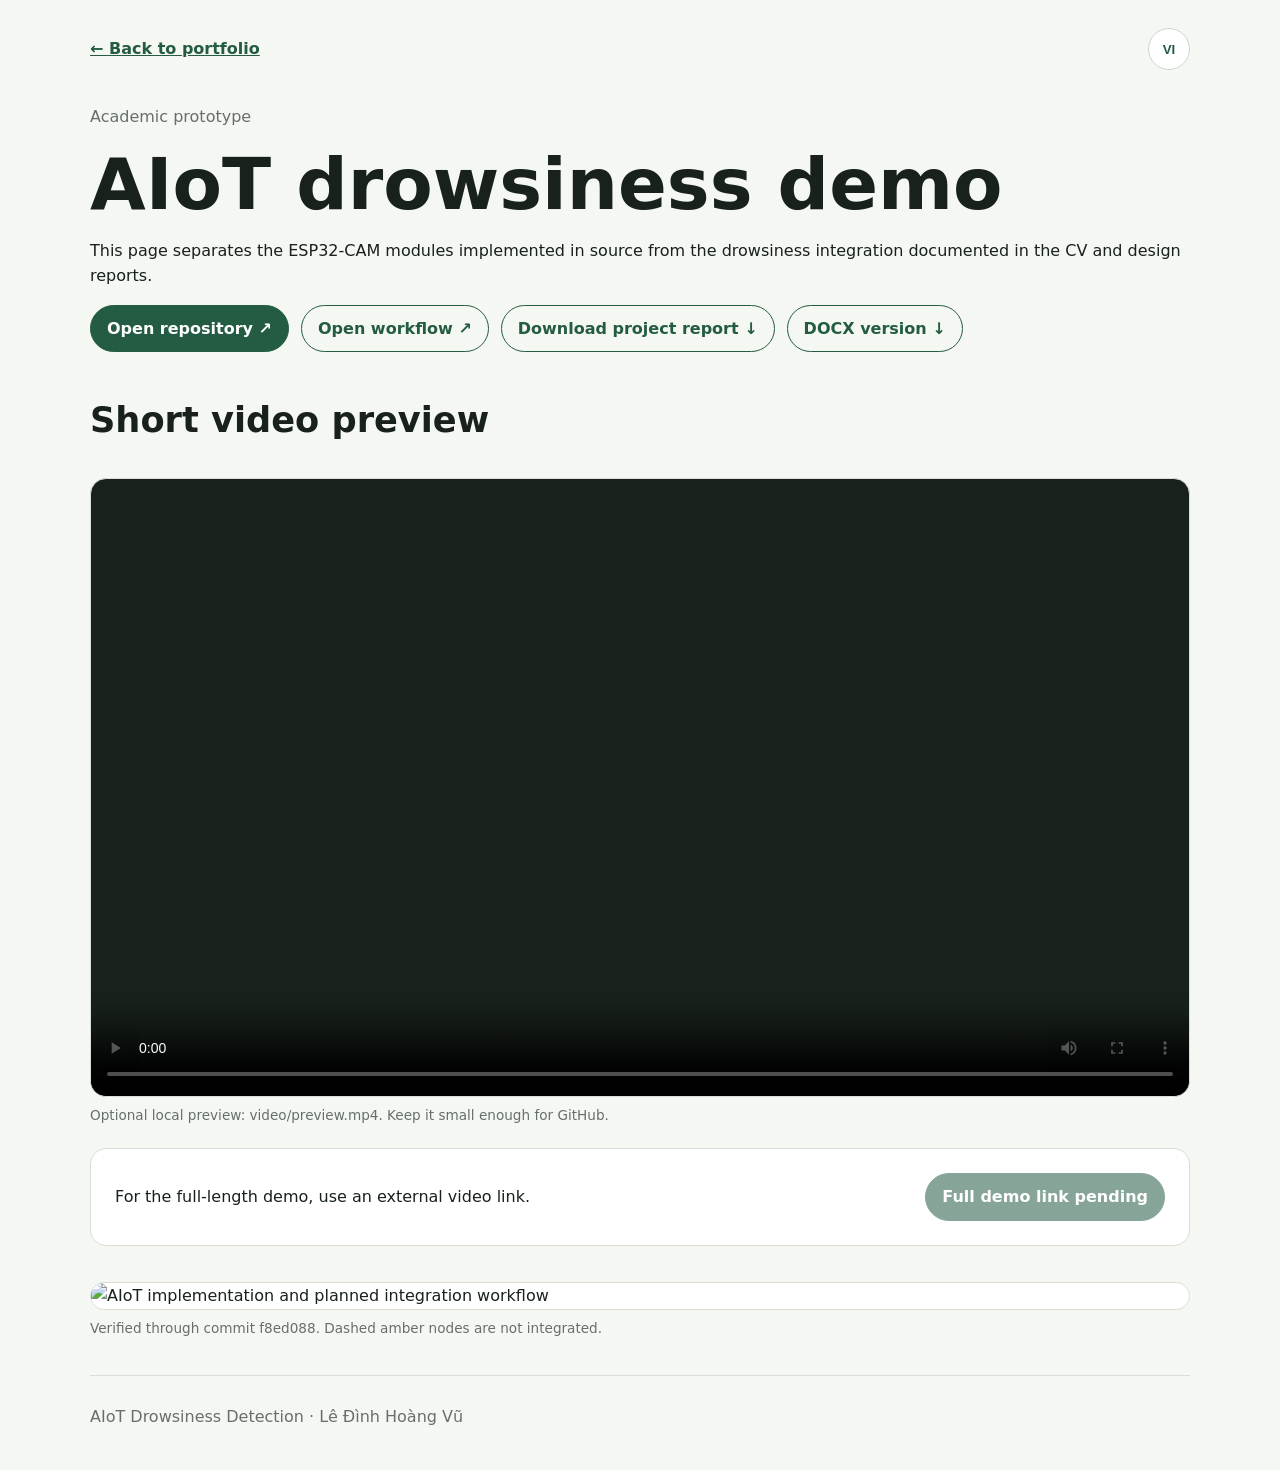
==== demos/aiot-drowsiness/index.html @ 01d28daa "fix: restore short demo previews" ====
<!doctype html>
<html lang="en">
<head><meta charset="utf-8"><meta name="viewport" content="width=device-width,initial-scale=1"><title>AIoT Drowsiness Demo</title><link rel="stylesheet" href="../styles.css"><script src="../script.js" defer></script></head>
<body data-title-en="AIoT Drowsiness Demo" data-title-vi="Demo AIoT phát hiện buồn ngủ">
<main class="shell">
  <div class="topbar"><a href="../../index.html#projects" data-en="← Back to portfolio" data-vi="← Về portfolio">← Back to portfolio</a><button class="language-toggle" type="button" aria-label="Switch to Vietnamese">VI</button></div>
  <header><p class="status" data-en="Academic prototype" data-vi="Nguyên mẫu học thuật">Academic prototype</p><h1>AIoT drowsiness demo</h1><p data-en="This page separates the ESP32-CAM modules implemented in source from the drowsiness integration documented in the CV and design reports." data-vi="Trang này phân biệt các mô-đun ESP32-CAM đã có mã nguồn với phần tích hợp phát hiện buồn ngủ chỉ được mô tả trong CV và báo cáo thiết kế.">This page separates the ESP32-CAM modules implemented in source from the drowsiness integration documented in the CV and design reports.</p><div class="actions"><a class="button primary" href="https://github.com/ldhv-04/SDEsp32" target="_blank" rel="noopener" data-en="Open repository ↗" data-vi="Mở mã nguồn ↗">Open repository ↗</a><a class="button" href="../../assets/images/projects/aiot-drowsiness-workflow.svg" target="_blank" data-en="Open workflow ↗" data-vi="Mở workflow ↗">Open workflow ↗</a><a class="button" href="reports/AIoT-Drowsiness-Project-Report.pdf" download data-en="Download project report ↓" data-vi="Tải báo cáo đồ án ↓">Download project report ↓</a><a class="button" href="reports/AIoT-Drowsiness-Project-Report.docx" download data-en="DOCX version ↓" data-vi="Bản DOCX ↓">DOCX version ↓</a></div></header>
  <section class="video-section"><h2 data-en="Short video preview" data-vi="Video ngắn xem trực tiếp">Short video preview</h2><video class="demo-video" controls preload="metadata" poster="../../assets/images/projects/aiot-drowsiness-workflow.svg"><source src="video/preview.mp4" type="video/mp4"></video><p class="video-help" data-en="Optional local preview: video/preview.mp4. Keep it small enough for GitHub." data-vi="Video ngắn tùy chọn: video/preview.mp4. Hãy giữ dung lượng phù hợp với GitHub.">Optional local preview: video/preview.mp4. Keep it small enough for GitHub.</p><div class="video-card"><p data-en="For the full-length demo, use an external video link." data-vi="Với video demo đầy đủ, hãy dùng đường dẫn video bên ngoài.">For the full-length demo, use an external video link.</p><a class="button primary" aria-disabled="true" data-en="Full demo link pending" data-vi="Đang chờ link demo đầy đủ">Full demo link pending</a></div></section>
  <figure><img src="../../assets/images/projects/aiot-drowsiness-workflow.svg" data-alt-en="AIoT implementation and planned integration workflow" data-alt-vi="Workflow triển khai và tích hợp dự kiến của AIoT" alt="AIoT implementation and planned integration workflow"><figcaption data-en="Verified through commit f8ed088. Dashed amber nodes are not integrated." data-vi="Đã xác minh đến commit f8ed088. Các node màu cam nét đứt chưa được tích hợp.">Verified through commit f8ed088. Dashed amber nodes are not integrated.</figcaption></figure>
  <footer>AIoT Drowsiness Detection · Lê Đình Hoàng Vũ</footer>
</main></body></html>
---- demos/styles.css ----
:root{color:#18211b;background:#f5f7f3;font:16px/1.6 system-ui,sans-serif}*{box-sizing:border-box}body{margin:0}.shell{width:min(1100px,calc(100% - 32px));margin:auto;padding:28px 0 40px}.topbar{display:flex;align-items:center;justify-content:space-between}.language-toggle{width:42px;height:42px;border:1px solid #cdd7cf;border-radius:50%;color:#245b43;background:#fff;cursor:pointer;font-weight:800}a{color:#245b43;font-weight:700}header{margin:34px 0 40px}.status{color:#667069}.actions{display:flex;flex-wrap:wrap;gap:12px}.button{padding:10px 16px;border:1px solid #245b43;border-radius:999px;text-decoration:none}.primary{color:#fff;background:#245b43}.button[aria-disabled=true]{pointer-events:none;opacity:.55}figure,.video-section{margin:36px 0}img,.demo-video{display:block;width:100%;border:1px solid #d9dfd8;border-radius:16px;background:#fff}.demo-video{aspect-ratio:16/9;background:#18211b}.video-card{display:flex;align-items:center;justify-content:space-between;gap:24px;margin-top:22px;padding:24px;border:1px solid #d9dfd8;border-radius:16px;background:#fff}.video-card p{margin:0}.video-help,figcaption{margin-top:8px;color:#667069;font-size:.85rem}.note{padding:20px;border-left:4px solid #245b43;background:#fff}h1{font-size:clamp(2.2rem,6vw,4.5rem);line-height:1;margin:18px 0}h2{font-size:clamp(1.5rem,3vw,2.2rem)}footer{padding-top:28px;border-top:1px solid #d9dfd8;color:#667069}@media(max-width:600px){.video-card{align-items:flex-start;flex-direction:column}}
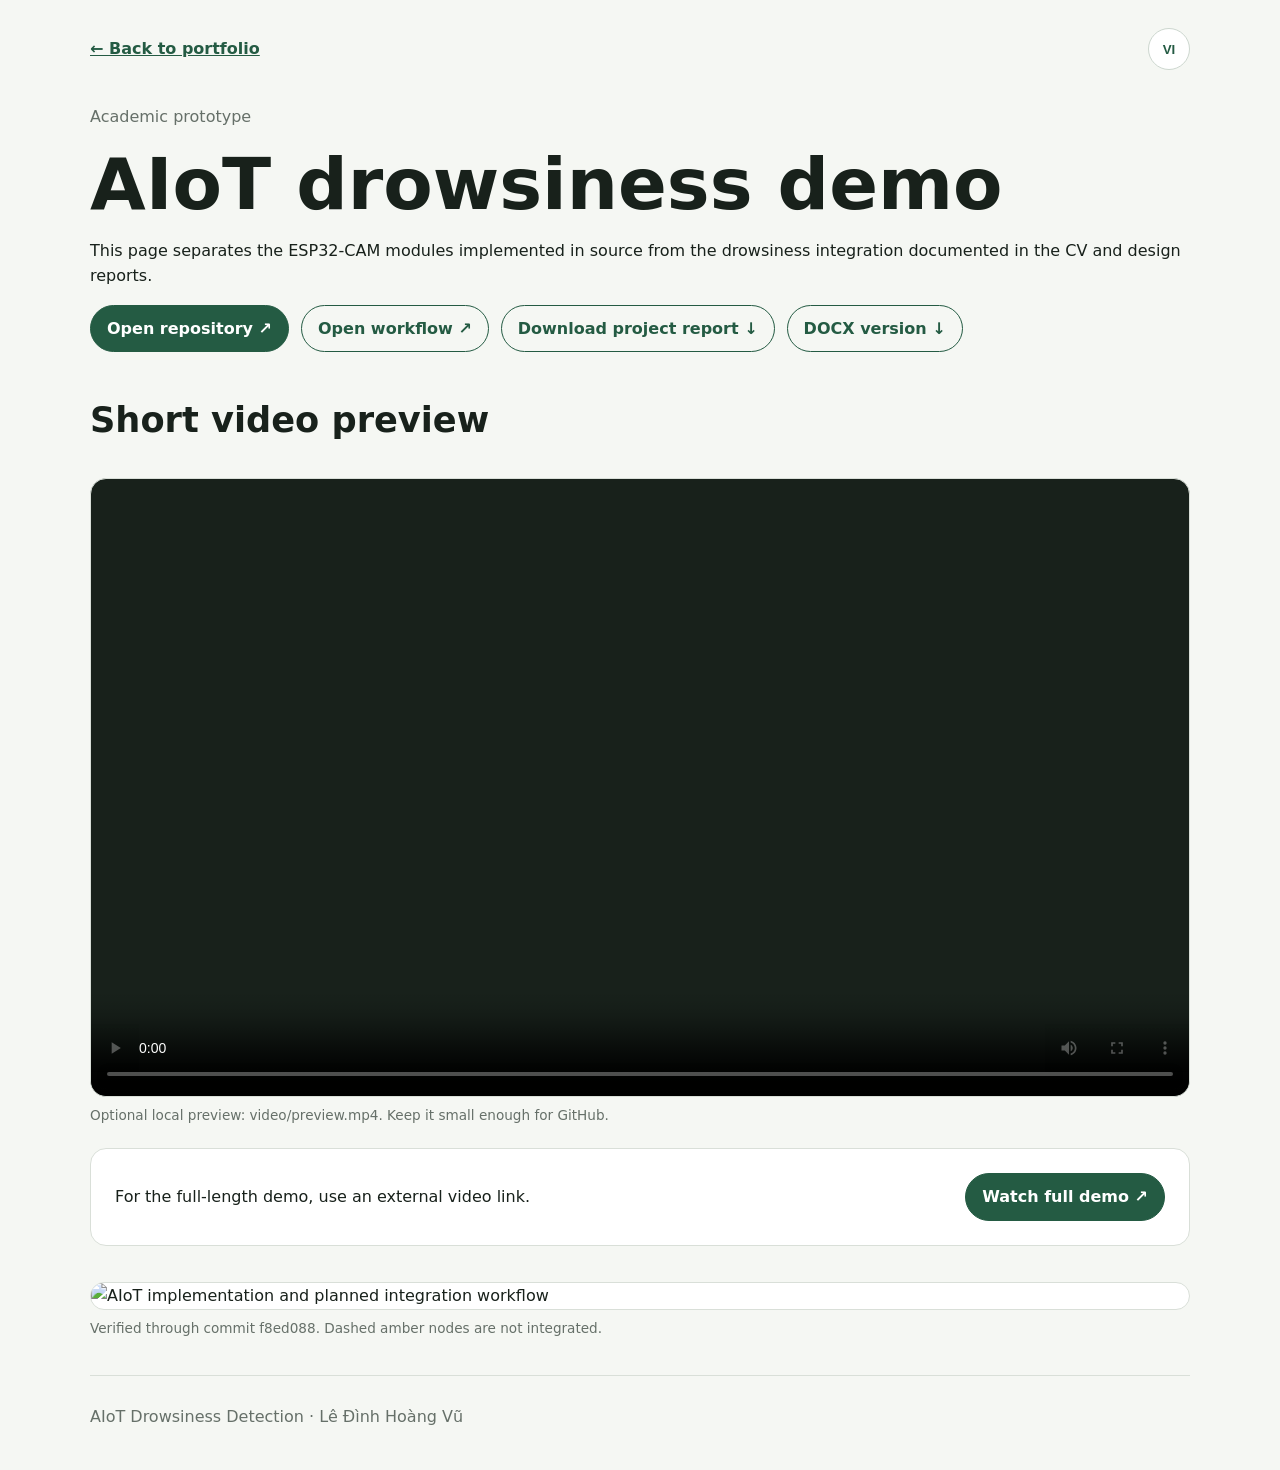
==== commit d18cf5e2: "final demo" ====
--- a/demos/aiot-drowsiness/index.html
+++ b/demos/aiot-drowsiness/index.html
@@ -5,7 +5,14 @@
 <main class="shell">
   <div class="topbar"><a href="../../index.html#projects" data-en="← Back to portfolio" data-vi="← Về portfolio">← Back to portfolio</a><button class="language-toggle" type="button" aria-label="Switch to Vietnamese">VI</button></div>
   <header><p class="status" data-en="Academic prototype" data-vi="Nguyên mẫu học thuật">Academic prototype</p><h1>AIoT drowsiness demo</h1><p data-en="This page separates the ESP32-CAM modules implemented in source from the drowsiness integration documented in the CV and design reports." data-vi="Trang này phân biệt các mô-đun ESP32-CAM đã có mã nguồn với phần tích hợp phát hiện buồn ngủ chỉ được mô tả trong CV và báo cáo thiết kế.">This page separates the ESP32-CAM modules implemented in source from the drowsiness integration documented in the CV and design reports.</p><div class="actions"><a class="button primary" href="https://github.com/ldhv-04/SDEsp32" target="_blank" rel="noopener" data-en="Open repository ↗" data-vi="Mở mã nguồn ↗">Open repository ↗</a><a class="button" href="../../assets/images/projects/aiot-drowsiness-workflow.svg" target="_blank" data-en="Open workflow ↗" data-vi="Mở workflow ↗">Open workflow ↗</a><a class="button" href="reports/AIoT-Drowsiness-Project-Report.pdf" download data-en="Download project report ↓" data-vi="Tải báo cáo đồ án ↓">Download project report ↓</a><a class="button" href="reports/AIoT-Drowsiness-Project-Report.docx" download data-en="DOCX version ↓" data-vi="Bản DOCX ↓">DOCX version ↓</a></div></header>
-  <section class="video-section"><h2 data-en="Short video preview" data-vi="Video ngắn xem trực tiếp">Short video preview</h2><video class="demo-video" controls preload="metadata" poster="../../assets/images/projects/aiot-drowsiness-workflow.svg"><source src="video/preview.mp4" type="video/mp4"></video><p class="video-help" data-en="Optional local preview: video/preview.mp4. Keep it small enough for GitHub." data-vi="Video ngắn tùy chọn: video/preview.mp4. Hãy giữ dung lượng phù hợp với GitHub.">Optional local preview: video/preview.mp4. Keep it small enough for GitHub.</p><div class="video-card"><p data-en="For the full-length demo, use an external video link." data-vi="Với video demo đầy đủ, hãy dùng đường dẫn video bên ngoài.">For the full-length demo, use an external video link.</p><a class="button primary" aria-disabled="true" data-en="Full demo link pending" data-vi="Đang chờ link demo đầy đủ">Full demo link pending</a></div></section>
+  <section class="video-section"><h2 data-en="Short video preview" data-vi="Video ngắn xem trực tiếp">Short video preview</h2><video class="demo-video" controls preload="metadata" poster="../../assets/images/projects/aiot-drowsiness-workflow.svg"><source src="video/preview.mp4" type="video/mp4"></video><p class="video-help" data-en="Optional local preview: video/preview.mp4. Keep it small enough for GitHub." data-vi="Video ngắn tùy chọn: video/preview.mp4. Hãy giữ dung lượng phù hợp với GitHub.">Optional local preview: video/preview.mp4. Keep it small enough for GitHub.</p><div class="video-card"><p data-en="For the full-length demo, use an external video link." data-vi="Với video demo đầy đủ, hãy dùng đường dẫn video bên ngoài.">For the full-length demo, use an external video link.</p><a class="button primary"
+   href="https://drive.google.com/file/d/1LZ-gj1VcAT4lnZUm_dhH2YZcUlbvVFgm/view?usp=sharing"
+   target="_blank"
+   rel="noopener noreferrer"
+   data-en="Watch full demo ↗"
+   data-vi="Xem demo đầy đủ ↗">
+  Watch full demo ↗
+</a></div></section>
   <figure><img src="../../assets/images/projects/aiot-drowsiness-workflow.svg" data-alt-en="AIoT implementation and planned integration workflow" data-alt-vi="Workflow triển khai và tích hợp dự kiến của AIoT" alt="AIoT implementation and planned integration workflow"><figcaption data-en="Verified through commit f8ed088. Dashed amber nodes are not integrated." data-vi="Đã xác minh đến commit f8ed088. Các node màu cam nét đứt chưa được tích hợp.">Verified through commit f8ed088. Dashed amber nodes are not integrated.</figcaption></figure>
   <footer>AIoT Drowsiness Detection · Lê Đình Hoàng Vũ</footer>
 </main></body></html>
